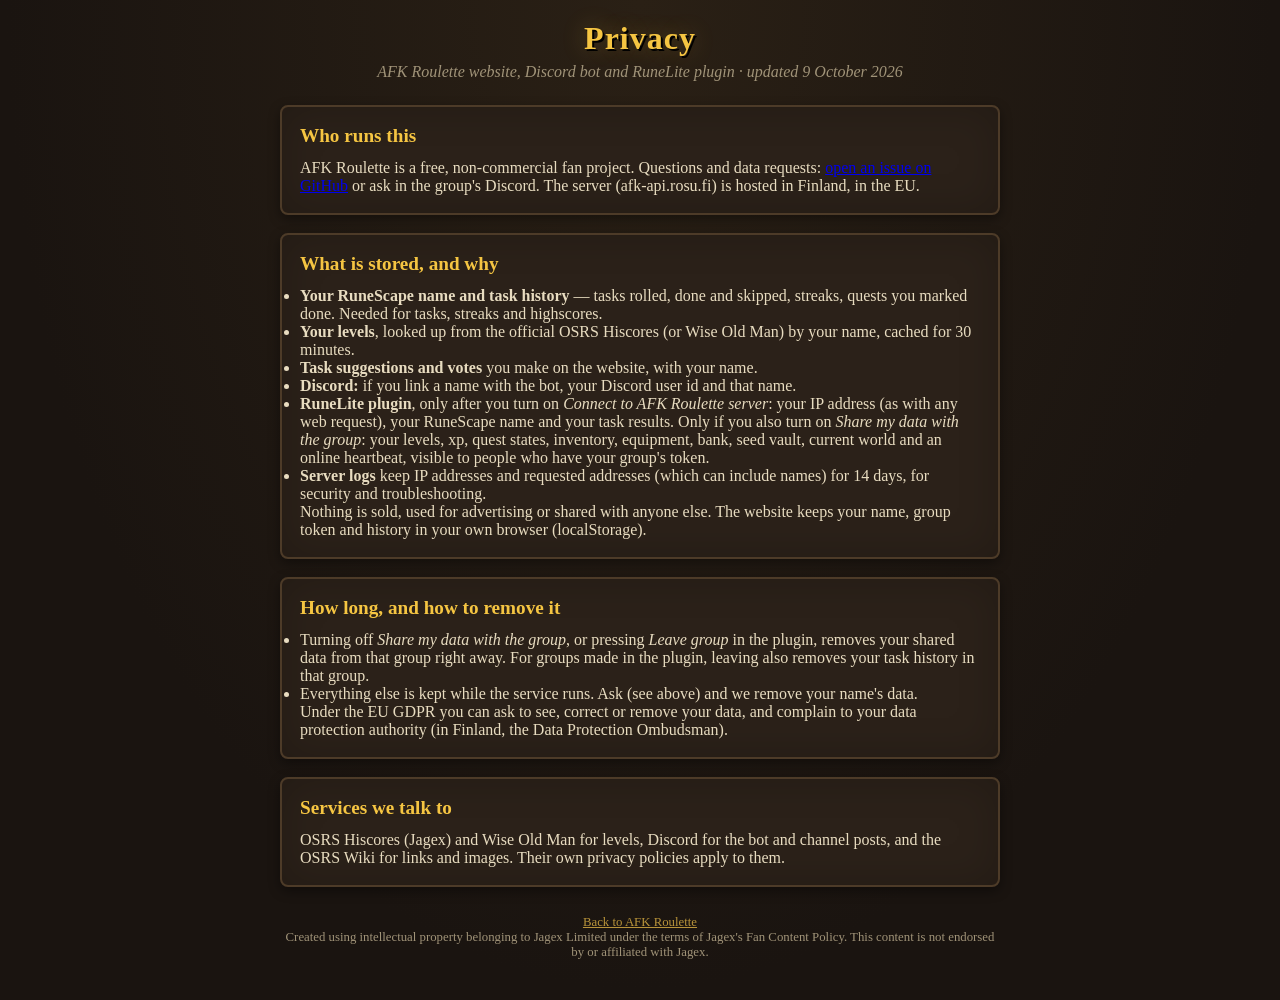
==== privacy.html @ ec113af8 "Security hardening before the plugin goes public Website: escape all server/user data before innerHT" ====
<!DOCTYPE html>
<html lang="en">
<head>
  <meta charset="UTF-8">
  <meta name="viewport" content="width=device-width, initial-scale=1.0">
  <meta http-equiv="Content-Security-Policy" content="default-src 'self'; style-src 'self'; img-src 'self' data:; object-src 'none'; base-uri 'none'">
  <title>AFK Roulette Privacy</title>
  <link rel="icon" href="data:image/svg+xml,<svg xmlns='http://www.w3.org/2000/svg' viewBox='0 0 100 100'><text y='.9em' font-size='90'>🎡</text></svg>">
  <link rel="stylesheet" href="style.css">
</head>
<body>
  <div class="container">
    <header>
      <h1>Privacy</h1>
      <p class="subtitle">AFK Roulette website, Discord bot and RuneLite plugin · updated 9 October 2026</p>
    </header>

    <section class="panel">
      <h2>Who runs this</h2>
      <p>AFK Roulette is a free, non-commercial fan project. Questions and data requests:
        <a href="https://github.com/Jarmenkoski/osrs-afk-roulette/issues" target="_blank" rel="noopener">open an issue on GitHub</a>
        or ask in the group's Discord. The server (afk-api.rosu.fi) is hosted in Finland, in the EU.</p>
    </section>

    <section class="panel">
      <h2>What is stored, and why</h2>
      <ul>
        <li><b>Your RuneScape name and task history</b> — tasks rolled, done and skipped, streaks, quests you marked done.
          Needed for tasks, streaks and highscores.</li>
        <li><b>Your levels</b>, looked up from the official OSRS Hiscores (or Wise Old Man) by your name, cached for 30 minutes.</li>
        <li><b>Task suggestions and votes</b> you make on the website, with your name.</li>
        <li><b>Discord:</b> if you link a name with the bot, your Discord user id and that name.</li>
        <li><b>RuneLite plugin</b>, only after you turn on <i>Connect to AFK Roulette server</i>: your IP address (as with any web request), your RuneScape name and your task results.
          Only if you also turn on <i>Share my data with the group</i>: your levels, xp, quest states, inventory, equipment, bank, seed vault, current world and an online heartbeat, visible to people who have your group's token.</li>
        <li><b>Server logs</b> keep IP addresses and requested addresses (which can include names) for 14 days, for security and troubleshooting.</li>
      </ul>
      <p>Nothing is sold, used for advertising or shared with anyone else. The website keeps your name, group token and history in your own browser (localStorage).</p>
    </section>

    <section class="panel">
      <h2>How long, and how to remove it</h2>
      <ul>
        <li>Turning off <i>Share my data with the group</i>, or pressing <i>Leave group</i> in the plugin, removes your shared data from that group right away.
          For groups made in the plugin, leaving also removes your task history in that group.</li>
        <li>Everything else is kept while the service runs. Ask (see above) and we remove your name's data.</li>
      </ul>
      <p>Under the EU GDPR you can ask to see, correct or remove your data, and complain to your data protection authority (in Finland, the Data Protection Ombudsman).</p>
    </section>

    <section class="panel">
      <h2>Services we talk to</h2>
      <p>OSRS Hiscores (Jagex) and Wise Old Man for levels, Discord for the bot and channel posts, and the OSRS Wiki for links and images.
        Their own privacy policies apply to them.</p>
    </section>

    <footer>
      <p><a href="./">Back to AFK Roulette</a></p>
      <p>Created using intellectual property belonging to Jagex Limited under the terms of Jagex's Fan Content Policy.
        This content is not endorsed by or affiliated with Jagex.</p>
    </footer>
  </div>
</body>
</html>
---- style.css ----
* { box-sizing: border-box; margin: 0; padding: 0; }

:root {
  --bg: #1a1410;
  --panel: #2b2119;
  --panel-border: #4d3b28;
  --parchment: #d8c7a0;
  --gold: #f5c542;
  --gold-dim: #b8933a;
  --text: #e8dcc0;
  --text-dim: #a09378;
  --red: #c0392b;
  --green: #4caf50;
  --discord: #5865f2;
}

body {
  background: var(--bg);
  background-image: radial-gradient(ellipse at 50% 0%, #2a2015 0%, #1a1410 70%);
  color: var(--text);
  font-family: Georgia, 'Times New Roman', serif;
  min-height: 100vh;
  padding: 20px 12px 40px;
}

.container { max-width: 720px; margin: 0 auto; }

header { text-align: center; margin-bottom: 24px; }
h1 {
  color: var(--gold);
  font-size: 2rem;
  text-shadow: 2px 2px 0 #000, 0 0 24px rgba(245, 197, 66, 0.3);
  letter-spacing: 1px;
}
.subtitle { color: var(--text-dim); margin-top: 6px; font-style: italic; }

.panel {
  background: var(--panel);
  border: 2px solid var(--panel-border);
  border-radius: 8px;
  padding: 18px;
  margin-bottom: 18px;
  box-shadow: 0 4px 12px rgba(0,0,0,0.4), inset 0 0 40px rgba(0,0,0,0.2);
}

h2 { color: var(--gold); font-size: 1.2rem; margin-bottom: 12px; }

.input-row { display: flex; gap: 10px; align-items: flex-end; flex-wrap: wrap; }
.field { flex: 1; min-width: 180px; }
label { display: block; color: var(--text-dim); font-size: 0.85rem; margin-bottom: 4px; }

input[type="text"], input[type="password"] {
  width: 100%;
  background: #1f1812;
  border: 1px solid var(--panel-border);
  border-radius: 5px;
  color: var(--text);
  font-size: 1rem;
  padding: 10px 12px;
  font-family: inherit;
}
input:focus { outline: none; border-color: var(--gold-dim); }

.options-row {
  display: flex; justify-content: space-between; align-items: center;
  margin-top: 12px; flex-wrap: wrap; gap: 8px;
}
.checkbox-label { display: flex; align-items: center; gap: 6px; color: var(--text); font-size: 0.95rem; cursor: pointer; }
.checkbox-label input { accent-color: var(--gold); width: 16px; height: 16px; }

.btn {
  border: none; border-radius: 6px; cursor: pointer;
  font-family: inherit; font-size: 1rem; font-weight: bold;
  padding: 10px 18px;
  transition: transform 0.1s, filter 0.15s;
}
.btn:hover:not(:disabled) { filter: brightness(1.15); transform: translateY(-1px); }
.btn:disabled { opacity: 0.5; cursor: not-allowed; }

.btn-primary {
  background: linear-gradient(180deg, var(--gold) 0%, var(--gold-dim) 100%);
  color: #241a08;
  font-size: 1.15rem;
  padding: 14px 28px;
  box-shadow: 0 3px 0 #7a5f1e, 0 6px 14px rgba(0,0,0,0.5);
}
.btn-secondary { background: #4d3b28; color: var(--text); border: 1px solid #6b5438; }
.btn-discord { background: var(--discord); color: #fff; }
.btn-link { background: none; border: none; color: var(--text-dim); cursor: pointer; font-family: inherit; font-size: 0.9rem; text-decoration: underline; }
.btn-link:hover { color: var(--gold); }

.hint { color: var(--text-dim); font-size: 0.8rem; margin-top: 6px; }

.status { margin-top: 12px; padding: 10px 12px; border-radius: 6px; font-size: 0.95rem; }
.status.info { background: #2a3a4a; color: #a8c8e8; }
.status.error { background: #4a2222; color: #f0a0a0; }
.status.success { background: #22402a; color: #a0e8b0; }

.skills-grid {
  display: grid;
  grid-template-columns: repeat(auto-fill, minmax(118px, 1fr));
  gap: 6px;
}
.skill-cell {
  display: flex; align-items: center; gap: 6px;
  background: #221a13; border: 1px solid #3a2d1e;
  border-radius: 5px; padding: 6px 8px; font-size: 0.85rem;
}
.skill-cell .lvl { margin-left: auto; color: var(--gold); font-weight: bold; }
.eligible-count { margin-top: 12px; color: var(--text-dim); font-size: 0.9rem; }

.wheel-section { text-align: center; margin-bottom: 18px; }
.wheel-wrap { position: relative; display: inline-block; margin-bottom: 16px; }
.wheel-wrap canvas { max-width: 100%; height: auto; filter: drop-shadow(0 6px 20px rgba(0,0,0,0.6)); }
.pointer {
  position: absolute; top: -6px; left: 50%; transform: translateX(-50%);
  font-size: 2rem; color: var(--red); z-index: 2;
  text-shadow: 0 2px 4px #000;
}

.result-panel { text-align: center; border-color: var(--gold-dim); }
.result-card {
  background: var(--parchment);
  color: #2b2119;
  border-radius: 8px;
  padding: 20px;
  margin-bottom: 16px;
  box-shadow: inset 0 0 30px rgba(120, 90, 40, 0.25);
}
.result-card .task-name { font-size: 1.5rem; font-weight: bold; margin-bottom: 6px; }
.result-card .task-skill { font-size: 1.05rem; margin-bottom: 10px; }
.result-card .task-meta { font-size: 0.9rem; color: #5a4a30; }
.result-card .task-meta div { margin-top: 4px; }
.result-actions { display: flex; gap: 10px; justify-content: center; flex-wrap: wrap; }
.btn-done { background: linear-gradient(180deg, #4caf50 0%, #2e7d32 100%); color: #fff; }

.skill-icon { width: 20px; height: 20px; object-fit: contain; vertical-align: -4px; image-rendering: pixelated; }
.result-card .skill-icon { width: 26px; height: 26px; }
.result-card .task-name a { color: #6a3f00; text-decoration: underline; }
.result-card .task-name a:hover { color: #9c5a00; }

.stats-grid {
  display: grid;
  grid-template-columns: repeat(auto-fit, minmax(130px, 1fr));
  gap: 8px;
}
.stat-card {
  background: #221a13; border: 1px solid #3a2d1e; border-radius: 6px;
  padding: 12px; text-align: center;
}
.stat-card .stat-value { font-size: 1.6rem; font-weight: bold; color: var(--gold); }
.stat-card .stat-label { font-size: 0.8rem; color: var(--text-dim); margin-top: 2px; }

.stats-subtitle { color: var(--gold-dim); font-size: 1rem; margin: 16px 0 8px; }
.skill-stats { display: flex; flex-wrap: wrap; gap: 6px; }
.skill-stat-chip {
  display: inline-flex; align-items: center; gap: 6px;
  background: #221a13; border: 1px solid #3a2d1e; border-radius: 14px;
  padding: 4px 10px; font-size: 0.85rem;
}
.skill-stat-chip b { color: var(--gold); }

select {
  width: 100%;
  background: #1f1812;
  border: 1px solid var(--panel-border);
  border-radius: 5px;
  color: var(--text);
  font-size: 1rem;
  padding: 10px 12px;
  font-family: inherit;
}
select:focus { outline: none; border-color: var(--gold-dim); }

.tier-btns { display: flex; gap: 8px; flex-wrap: wrap; margin: 10px 0 14px; }
.tier-btn { flex: 1; min-width: 100px; }
.tier-btn.active { outline: 2px solid var(--gold); }
.tasker-center { text-align: center; margin-bottom: 12px; }
#tasker-result .result-card { margin-top: 12px; }
#tasker-result .task-meta { font-size: 0.9rem; color: #5a4a30; margin-top: 6px; }
#tasker-result .result-actions { margin-top: 12px; }

.suggestions-list { display: flex; flex-direction: column; gap: 10px; margin-bottom: 14px; }
.suggestion-card {
  background: #221a13; border: 1px solid #3a2d1e; border-radius: 6px;
  padding: 12px 14px;
}
.suggestion-card .sug-title { font-size: 1.05rem; font-weight: bold; color: var(--gold); }
.suggestion-card .sug-title a { color: var(--gold); }
.suggestion-card .sug-meta { color: var(--text-dim); font-size: 0.85rem; margin: 6px 0; }
.suggestion-card .sug-meta div { margin-top: 2px; }
.sug-votes { display: flex; align-items: center; gap: 8px; margin-top: 8px; }
.vote-btn {
  background: #2e241a; border: 1px solid #4d3b28; border-radius: 6px;
  color: var(--text); cursor: pointer; font-family: inherit; font-size: 0.95rem;
  padding: 6px 14px; transition: filter 0.15s;
}
.vote-btn:hover:not(:disabled) { filter: brightness(1.25); }
.vote-btn:disabled { opacity: 0.5; cursor: not-allowed; }
.vote-btn.my-vote { border-color: var(--gold); background: #3a2d1e; }

.suggest-form { margin-top: 14px; padding: 14px; background: #221a13; border-radius: 6px; border: 1px dashed var(--panel-border); }
.suggest-form .input-row { margin-bottom: 10px; }
.suggest-form .field { margin-bottom: 10px; }
.suggest-form .btn { margin-top: 12px; }
.sug-reqs-grid {
  display: grid;
  grid-template-columns: repeat(auto-fill, minmax(150px, 1fr));
  gap: 6px;
}
.sug-req-cell {
  display: flex; align-items: center; gap: 6px;
  background: #1f1812; border: 1px solid #3a2d1e; border-radius: 5px;
  padding: 4px 8px; font-size: 0.82rem;
}
.sug-req-cell span { flex: 1; }
.sug-req-cell input {
  width: 52px; padding: 4px 6px; font-size: 0.9rem; text-align: center;
  background: #171209; border: 1px solid var(--panel-border); border-radius: 4px; color: var(--text);
}

.lb-table { width: 100%; border-collapse: collapse; font-size: 0.92rem; }
.lb-table th {
  text-align: left; color: var(--gold-dim); font-size: 0.8rem;
  padding: 6px 8px; border-bottom: 1px solid var(--panel-border);
}
.lb-table td { padding: 7px 8px; border-bottom: 1px solid #2e241a; }
.lb-table tr.me td { background: rgba(245, 197, 66, 0.08); }
.lb-table .lb-rank { width: 36px; text-align: center; }
.lb-table .lb-num { text-align: right; }

.history-list { display: flex; flex-direction: column; gap: 4px; }
.history-row {
  display: flex; align-items: center; gap: 8px;
  background: #221a13; border-radius: 5px; padding: 6px 10px; font-size: 0.88rem;
}
.history-row .h-date { color: var(--text-dim); min-width: 84px; }
.history-row .h-task { flex: 1; }
.history-row .h-status { font-size: 0.8rem; }
.history-row.done .h-status { color: var(--green); }
.history-row.skipped .h-status { color: #e67e22; }

footer { text-align: center; color: var(--text-dim); font-size: 0.8rem; margin-top: 28px; }
footer a { color: var(--gold-dim); }

.hidden { display: none !important; }

@media (max-width: 560px) {
  h1 { font-size: 1.5rem; }
  #wheel { width: 320px; height: 320px; }
}
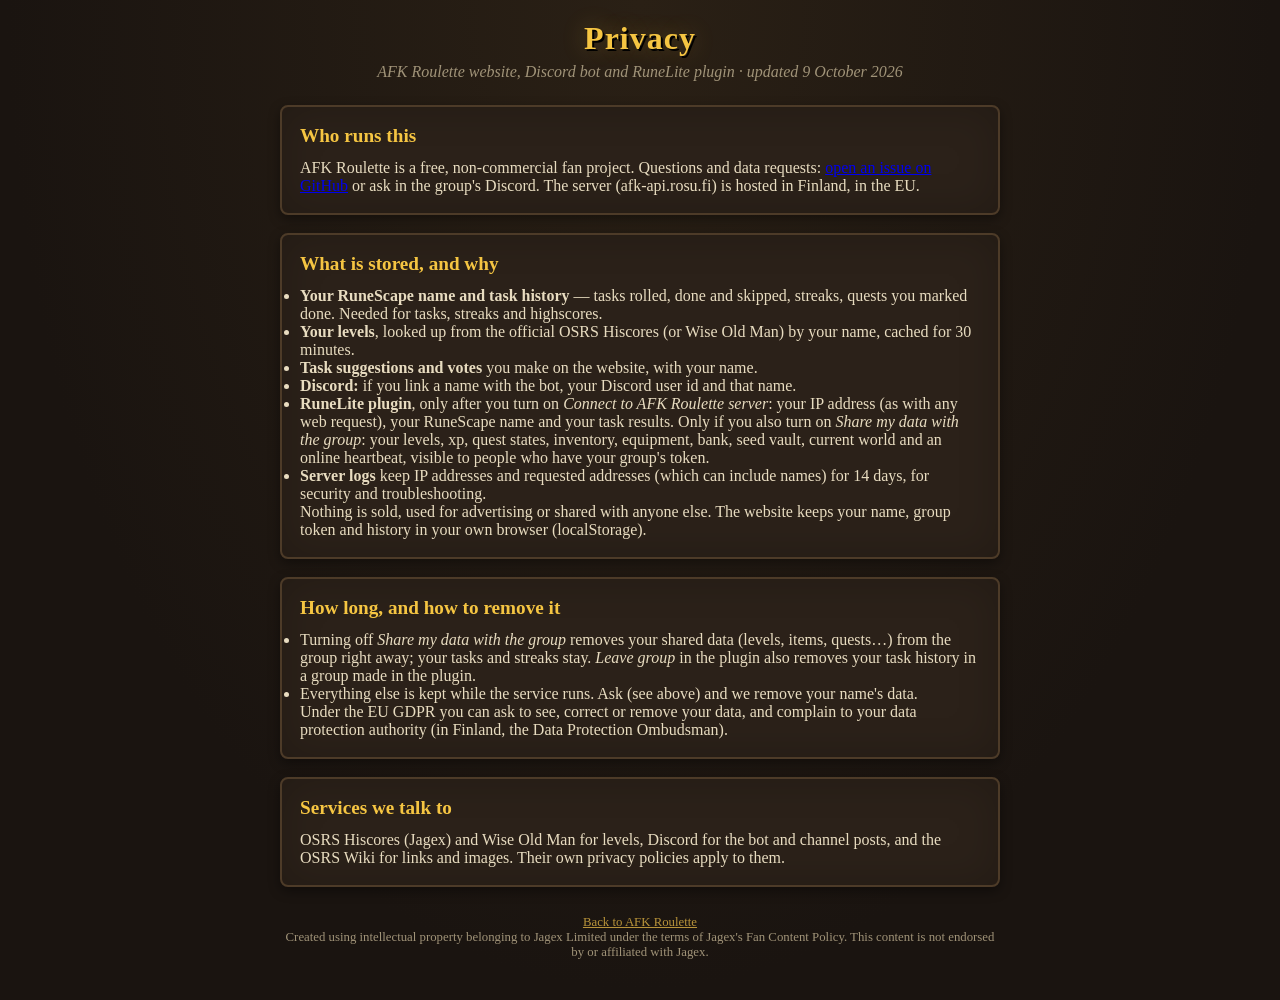
==== commit 75526fd9: "Leave keeps task history when only sharing is turned off Co-Authored-By: Claude Opus 5.5 <noreply@an" ====
--- a/privacy.html
+++ b/privacy.html
@@ -40,8 +40,8 @@
     <section class="panel">
       <h2>How long, and how to remove it</h2>
       <ul>
-        <li>Turning off <i>Share my data with the group</i>, or pressing <i>Leave group</i> in the plugin, removes your shared data from that group right away.
-          For groups made in the plugin, leaving also removes your task history in that group.</li>
+        <li>Turning off <i>Share my data with the group</i> removes your shared data (levels, items, quests…) from the group right away; your tasks and streaks stay.
+          <i>Leave group</i> in the plugin also removes your task history in a group made in the plugin.</li>
         <li>Everything else is kept while the service runs. Ask (see above) and we remove your name's data.</li>
       </ul>
       <p>Under the EU GDPR you can ask to see, correct or remove your data, and complain to your data protection authority (in Finland, the Data Protection Ombudsman).</p>
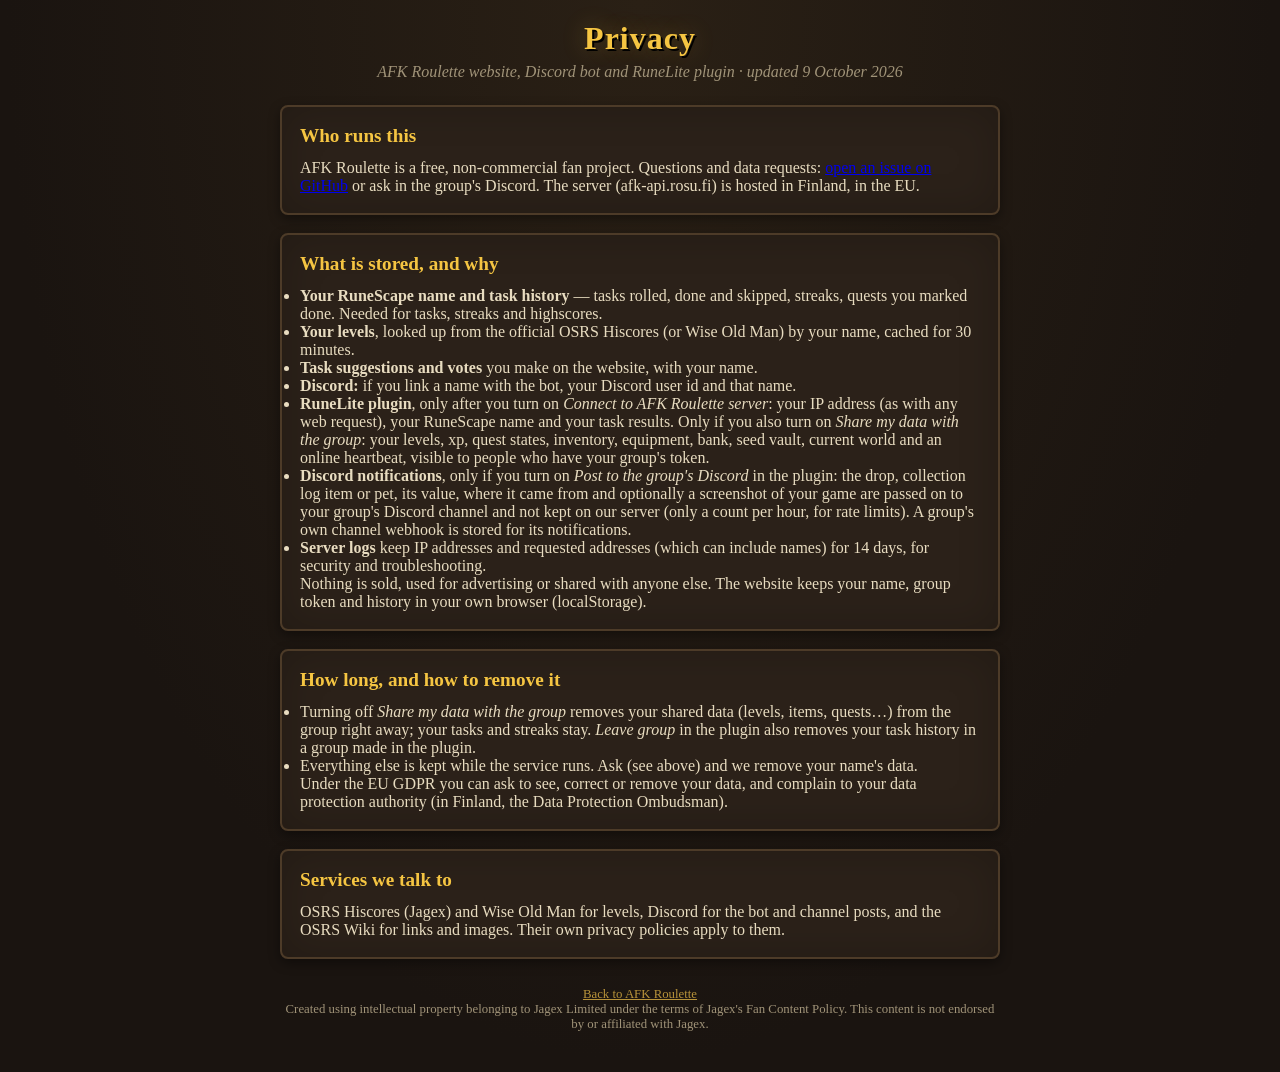
==== commit ac1a3e40: "Discord notifications for rare drops, collection log and pets /api/plugin/notify posts the plugin's " ====
--- a/privacy.html
+++ b/privacy.html
@@ -32,6 +32,7 @@
         <li><b>Discord:</b> if you link a name with the bot, your Discord user id and that name.</li>
         <li><b>RuneLite plugin</b>, only after you turn on <i>Connect to AFK Roulette server</i>: your IP address (as with any web request), your RuneScape name and your task results.
           Only if you also turn on <i>Share my data with the group</i>: your levels, xp, quest states, inventory, equipment, bank, seed vault, current world and an online heartbeat, visible to people who have your group's token.</li>
+        <li><b>Discord notifications</b>, only if you turn on <i>Post to the group's Discord</i> in the plugin: the drop, collection log item or pet, its value, where it came from and optionally a screenshot of your game are passed on to your group's Discord channel and not kept on our server (only a count per hour, for rate limits). A group's own channel webhook is stored for its notifications.</li>
         <li><b>Server logs</b> keep IP addresses and requested addresses (which can include names) for 14 days, for security and troubleshooting.</li>
       </ul>
       <p>Nothing is sold, used for advertising or shared with anyone else. The website keeps your name, group token and history in your own browser (localStorage).</p>
